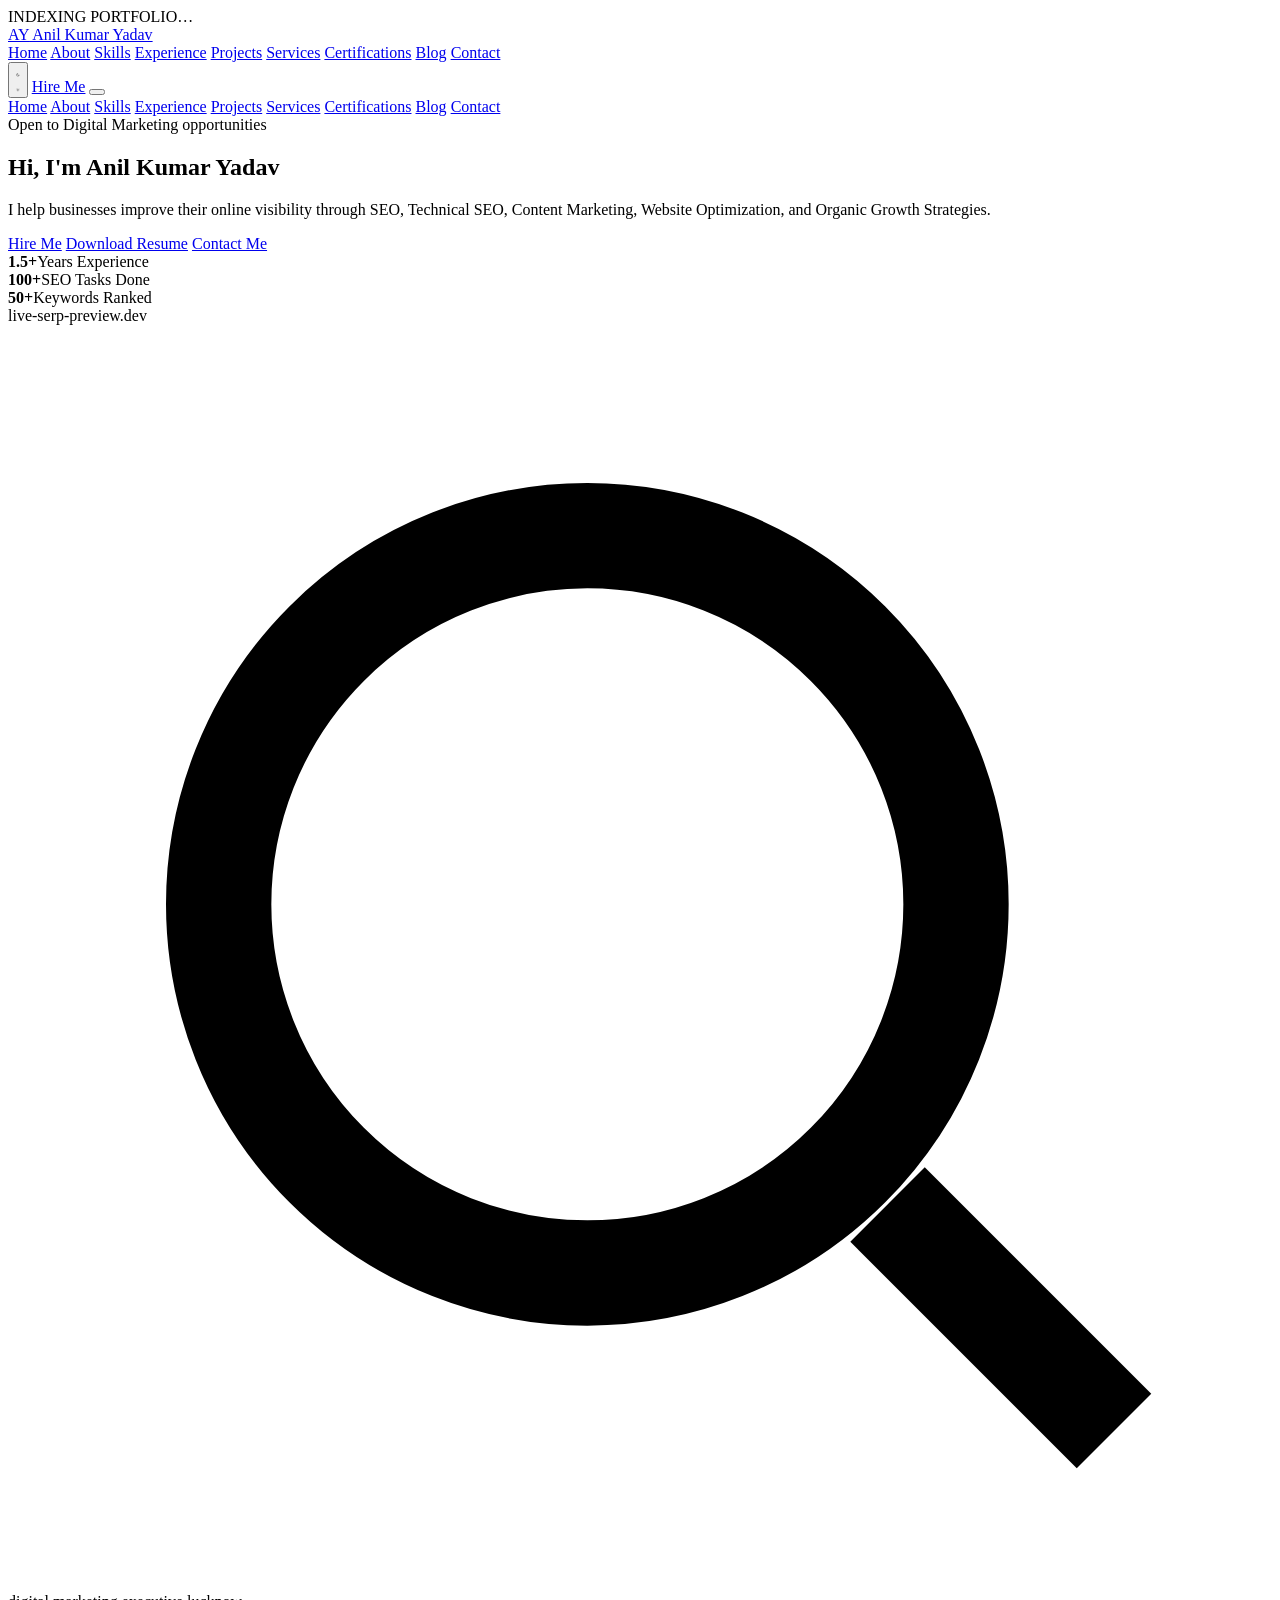
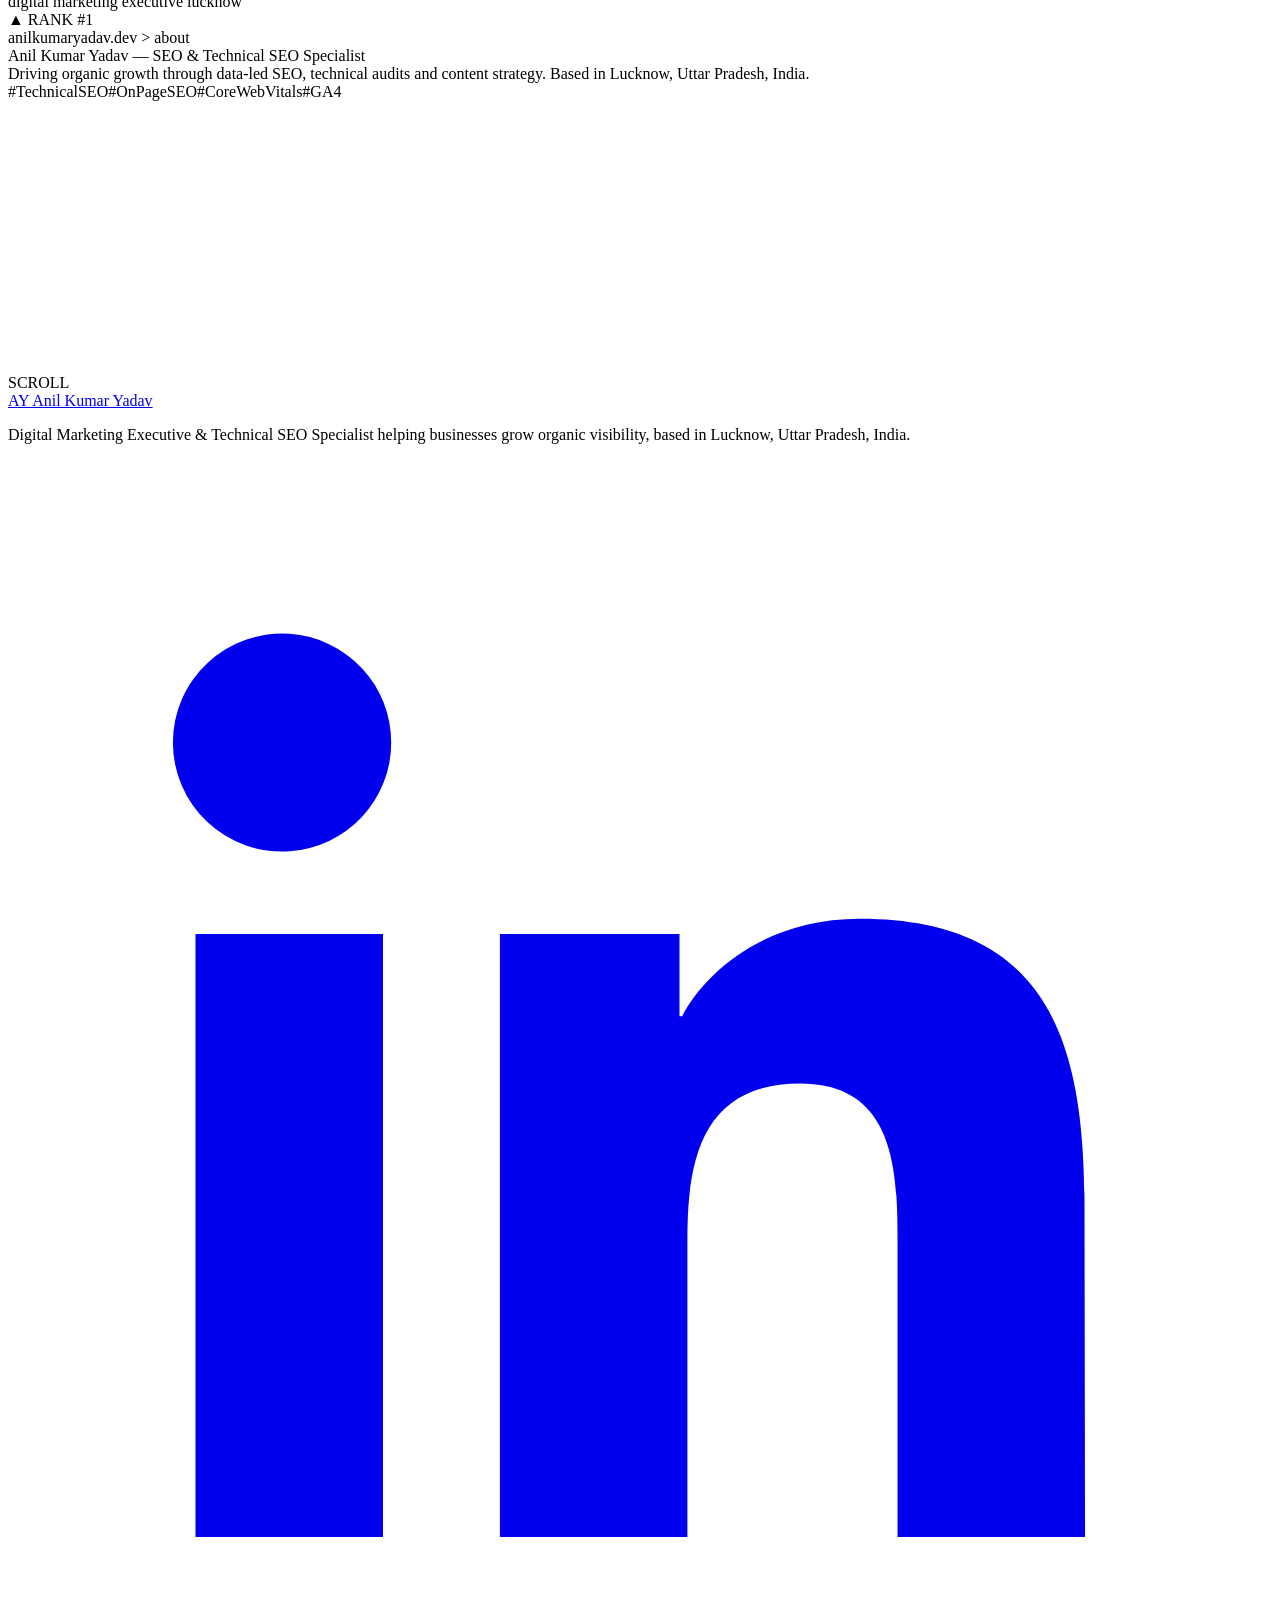
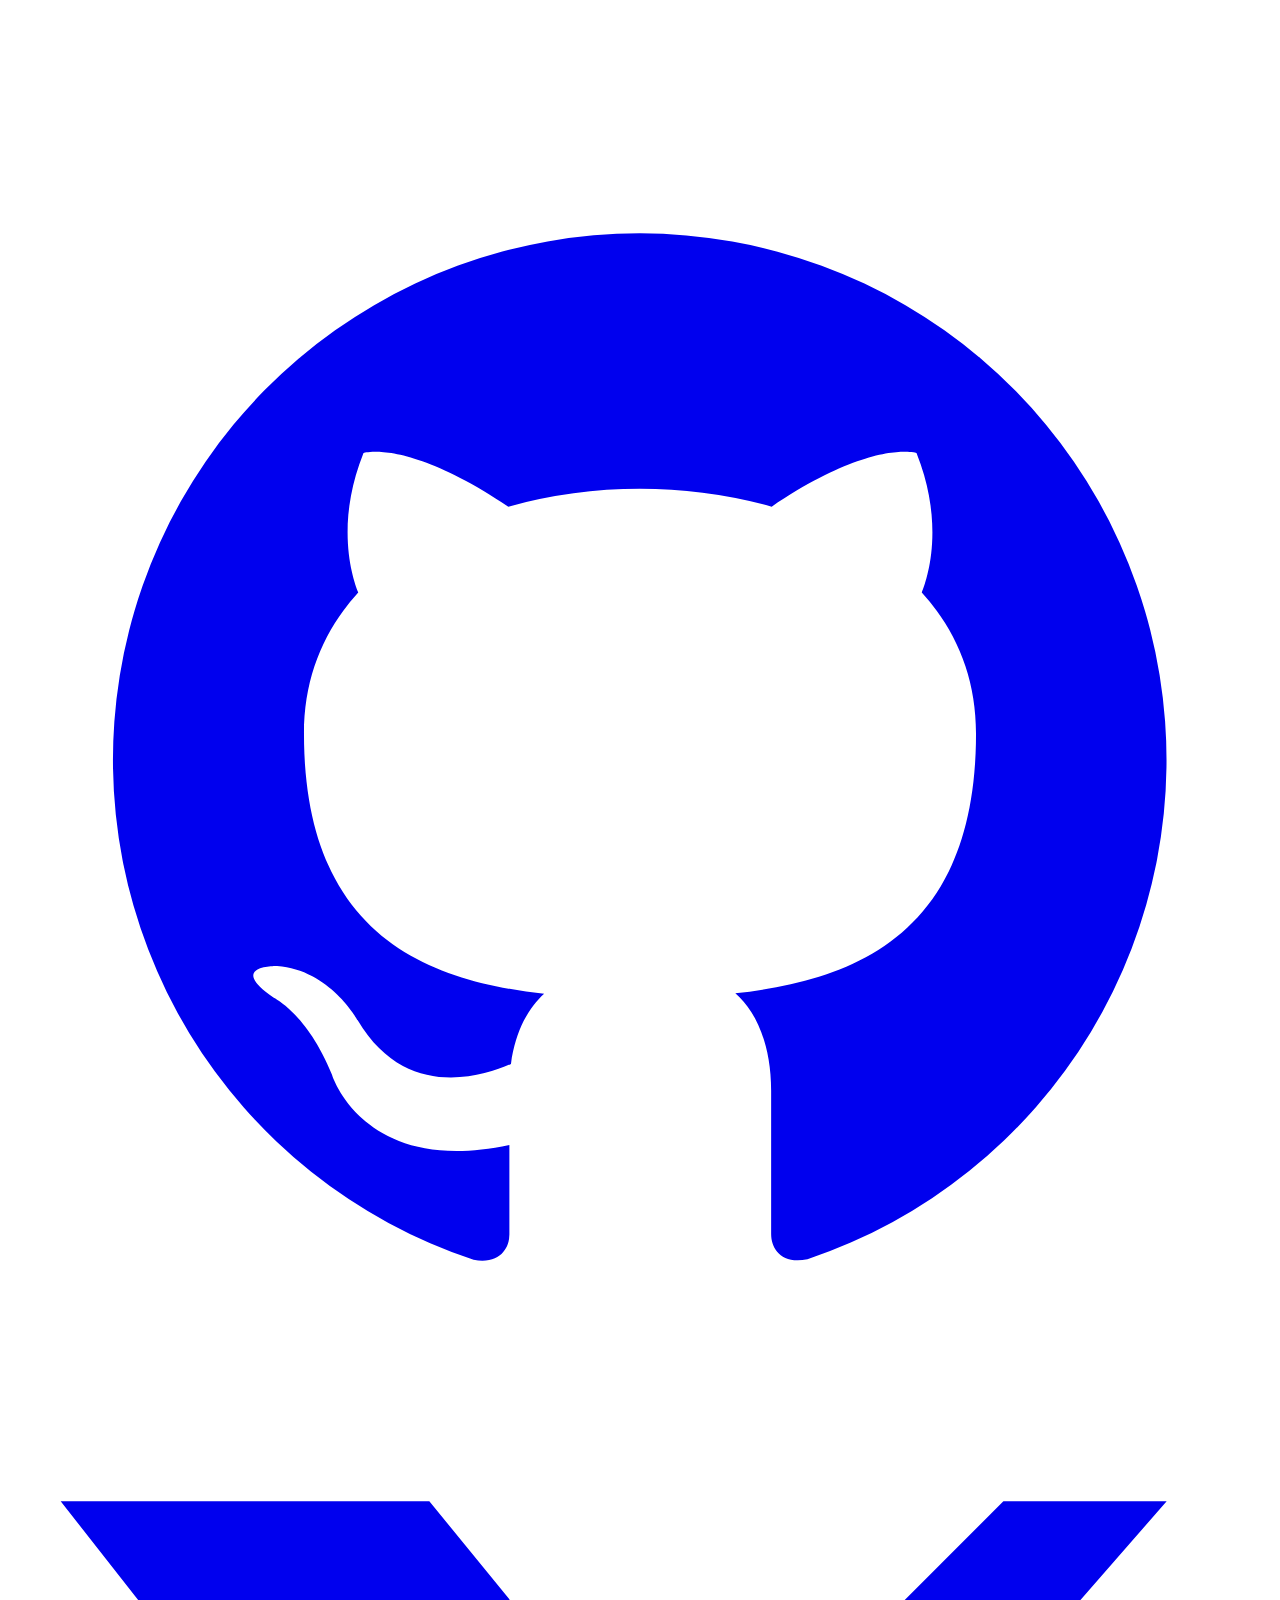
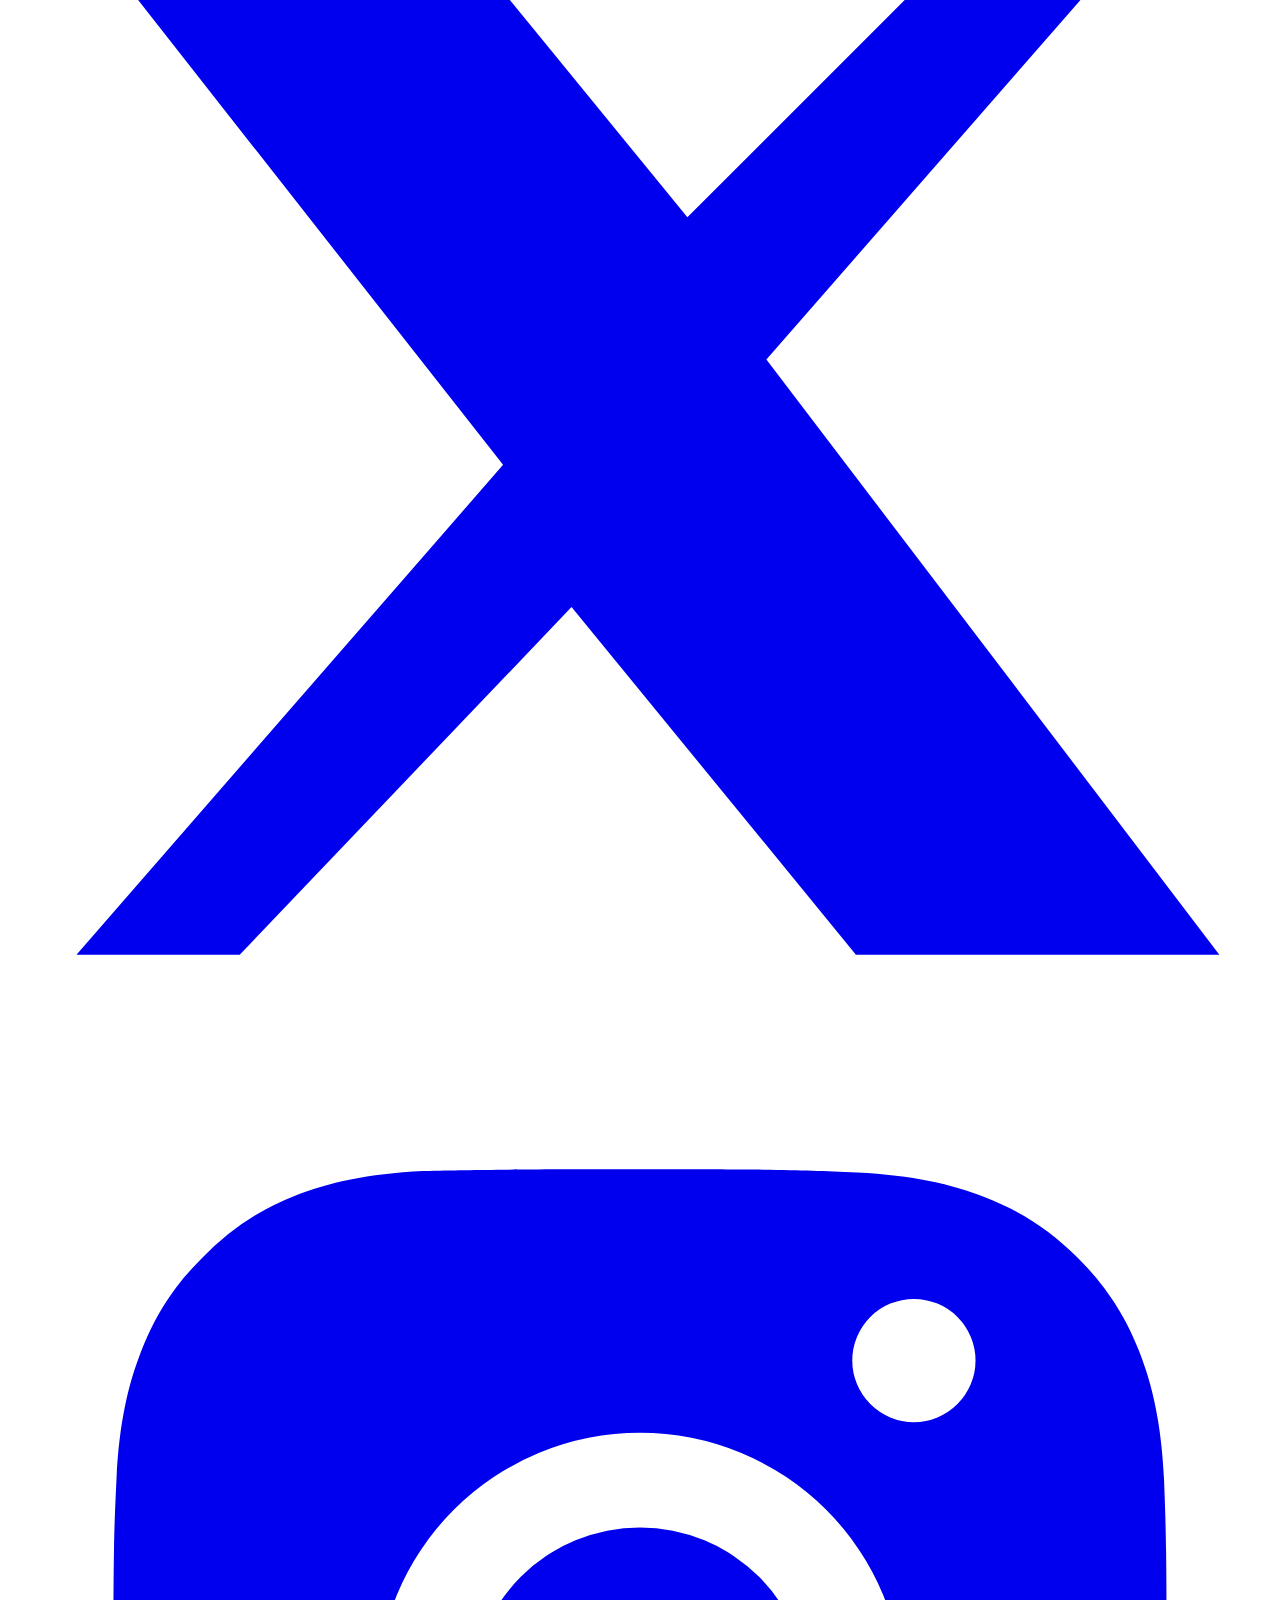
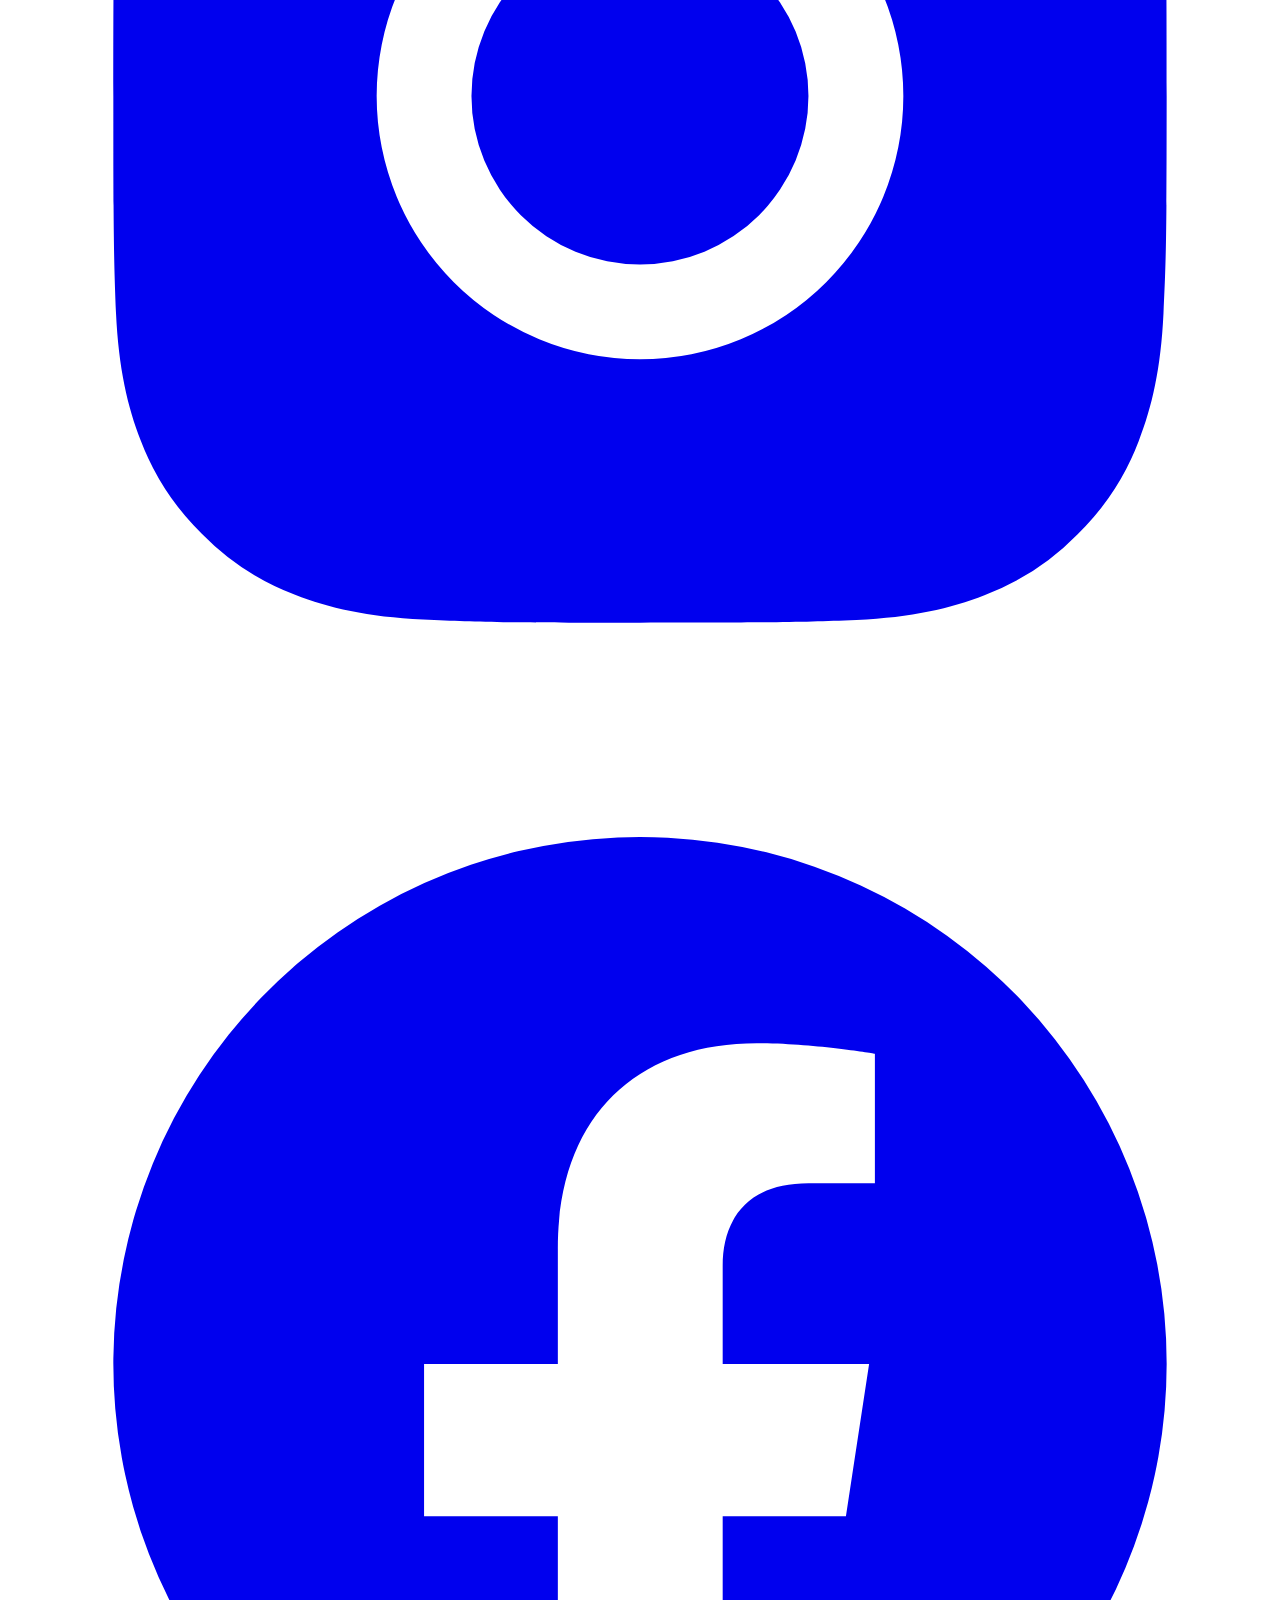
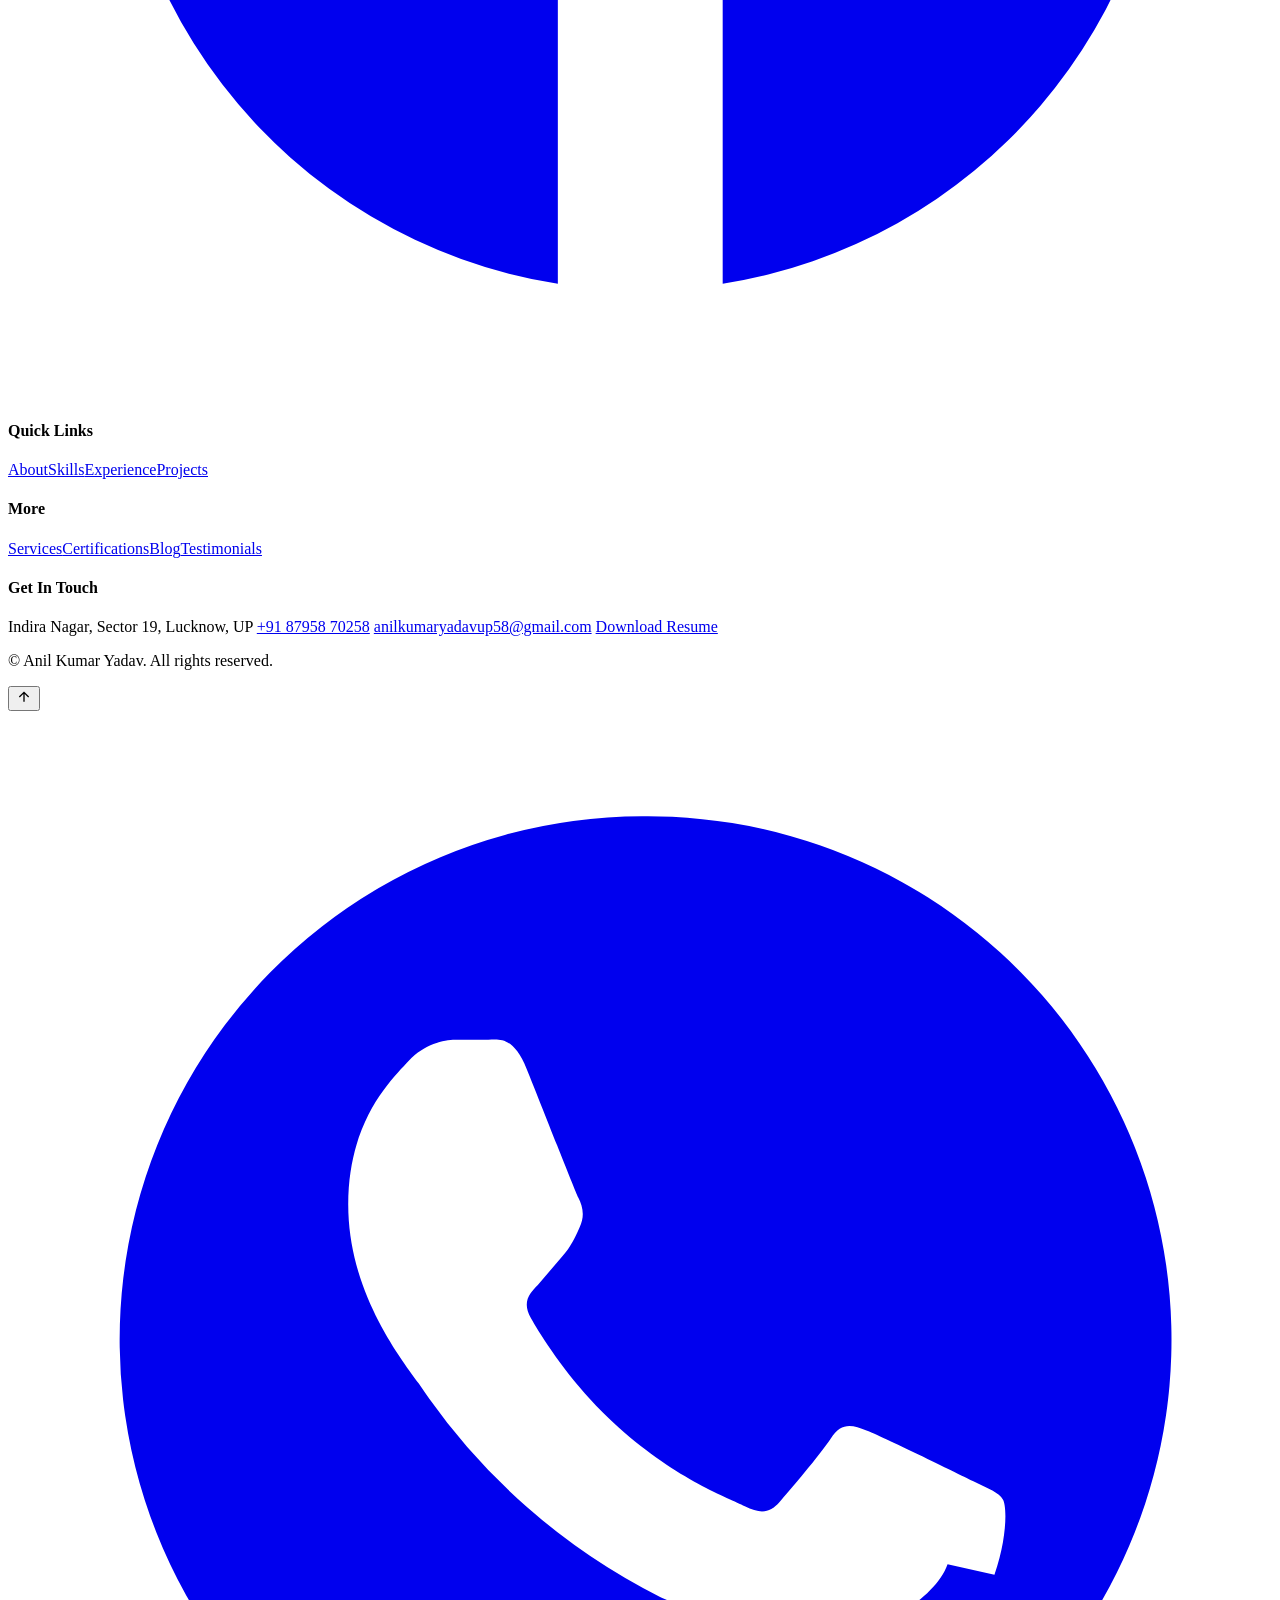
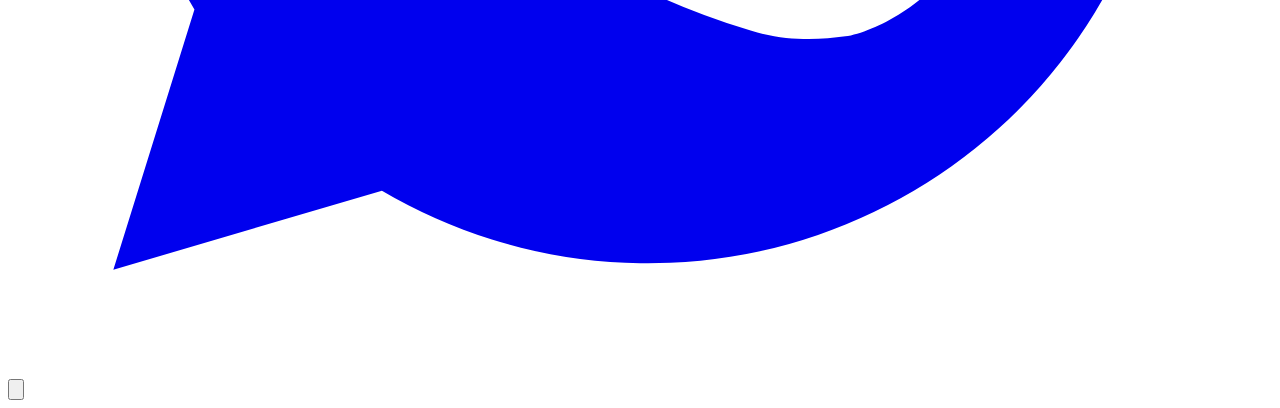
==== index.html @ d9e9a5aa "Add files via upload" ====
<!DOCTYPE html>
<html lang="en">
<head>
<meta charset="UTF-8">
<meta name="viewport" content="width=device-width, initial-scale=1.0">
<title>Anil Kumar Yadav | Digital Marketing Executive & SEO Specialist</title>
<meta name="description" content="Anil Kumar Yadav is a Digital Marketing Executive and Technical SEO Specialist based in Lucknow, India, helping businesses grow organic visibility through SEO, content strategy and website optimization.">
<meta name="keywords" content="Anil Kumar Yadav, Digital Marketing Executive, SEO Specialist, Technical SEO, Lucknow SEO, SEO Expert Portfolio">
<meta name="author" content="Anil Kumar Yadav">
<meta name="robots" content="index, follow">
<link rel="canonical" href="https://anilkumaryadav.dev/index.html">

<meta property="og:type" content="website">
<meta property="og:title" content="Anil Kumar Yadav | Digital Marketing Executive & SEO Specialist">
<meta property="og:description" content="Anil Kumar Yadav is a Digital Marketing Executive and Technical SEO Specialist based in Lucknow, India, helping businesses grow organic visibility through SEO, content strategy and website optimization.">
<meta property="og:image" content="assets/og-cover.jpg">
<meta property="og:url" content="https://anilkumaryadav.dev/index.html">
<meta property="og:site_name" content="Anil Kumar Yadav Portfolio">

<meta name="twitter:card" content="summary_large_image">
<meta name="twitter:title" content="Anil Kumar Yadav | Digital Marketing Executive & SEO Specialist">
<meta name="twitter:description" content="Anil Kumar Yadav is a Digital Marketing Executive and Technical SEO Specialist based in Lucknow, India, helping businesses grow organic visibility through SEO, content strategy and website optimization.">
<meta name="twitter:image" content="assets/og-cover.jpg">

<script type="application/ld+json">
{
  "@context": "https://schema.org",
  "@type": "Person",
  "name": "Anil Kumar Yadav",
  "jobTitle": "Digital Marketing Executive",
  "description": "Digital Marketing Executive and Technical SEO Specialist with 1.5+ years of experience in SEO, content strategy and organic growth.",
  "email": "mailto:anilkumaryadavup58@gmail.com",
  "telephone": "+91-8795870258",
  "address": {
    "@type": "PostalAddress",
    "addressLocality": "Lucknow",
    "addressRegion": "Uttar Pradesh",
    "addressCountry": "IN"
  },
  "sameAs": [
    "https://linkedin.com/in/",
    "https://github.com/",
    "https://twitter.com/",
    "https://instagram.com/",
    "https://facebook.com/"
  ]
}
</script>

<link rel="preconnect" href="https://fonts.googleapis.com">
<link rel="preconnect" href="https://fonts.gstatic.com" crossorigin>
<link href="https://fonts.googleapis.com/css2?family=Poppins:wght@300;400;500;600;700&family=JetBrains+Mono:wght@400;500;700&display=swap" rel="stylesheet">
<link rel="stylesheet" href="css/style.css">
</head>
<body data-theme="light">

<div id="loader">
  <div class="loader-mark">INDEXING PORTFOLIO…</div>
  <div class="loader-bar"><span></span></div>
</div>

<div id="scroll-progress"></div>

<header id="site-nav">
  <div class="container nav-inner">
    <a href="index.html" class="brand"><span class="brand-mark">AY</span> Anil Kumar Yadav</a>
    <nav class="nav-links" id="nav-links">
      <a href="index.html" class="active">Home</a>
      <a href="about.html">About</a>
      <a href="skills.html">Skills</a>
      <a href="experience.html">Experience</a>
      <a href="projects.html">Projects</a>
      <a href="services.html">Services</a>
      <a href="certifications.html">Certifications</a>
      <a href="blog.html">Blog</a>
      <a href="contact.html">Contact</a>
    </nav>
    <div class="nav-cta">
      <button class="theme-toggle" id="theme-toggle" aria-label="Toggle dark mode">
        <svg class="icon-moon" viewBox="0 0 24 24" fill="none" stroke="currentColor" stroke-width="2"><path d="M21 12.8A9 9 0 1111.2 3 7 7 0 0021 12.8z"/></svg>
        <svg class="icon-sun" viewBox="0 0 24 24" fill="none" stroke="currentColor" stroke-width="2"><circle cx="12" cy="12" r="4"/><path d="M12 2v2M12 20v2M4.9 4.9l1.4 1.4M17.7 17.7l1.4 1.4M2 12h2M20 12h2M4.9 19.1l1.4-1.4M17.7 6.3l1.4-1.4"/></svg>
      </button>
      <a href="contact.html" class="btn btn-primary btn-sm">Hire Me</a>
      <button class="hamburger" id="hamburger" aria-label="Open menu"><span></span><span></span><span></span></button>
    </div>
  </div>
</header>

<div id="drawer-overlay"></div>
<nav id="mobile-drawer">
  <a href="index.html">Home</a>
  <a href="about.html">About</a>
  <a href="skills.html">Skills</a>
  <a href="experience.html">Experience</a>
  <a href="projects.html">Projects</a>
  <a href="services.html">Services</a>
  <a href="certifications.html">Certifications</a>
  <a href="blog.html">Blog</a>
  <a href="contact.html">Contact</a>
</nav>

<section class="hero" id="home">
  <div class="container hero-grid">
    <div>
      <div class="hero-badge reveal in"><span class="dot"></span> Open to Digital Marketing opportunities</div>
      <h1>Hi, I'm Anil Kumar Yadav<br><span class="type-wrap"><span id="typed"></span><span class="cursor"></span></span></h1>
      <p class="hero-sub">I help businesses improve their online visibility through SEO, Technical SEO, Content Marketing, Website Optimization, and Organic Growth Strategies.</p>
      <div class="hero-ctas">
        <a href="contact.html" class="btn btn-primary">Hire Me</a>
        <a href="assets/Anil-Kumar-Yadav-Resume.pdf" download class="btn btn-accent">Download Resume</a>
        <a href="contact.html" class="btn btn-ghost">Contact Me</a>
      </div>
      <div class="hero-meta">
        <div><b>1.5+</b><span>Years Experience</span></div>
        <div><b>100+</b><span>SEO Tasks Done</span></div>
        <div><b>50+</b><span>Keywords Ranked</span></div>
      </div>
    </div>

    <div class="serp-card reveal in">
      <div class="serp-topbar"><span></span><span></span><span></span><span class="lbl">live-serp-preview.dev</span></div>
      <div class="serp-search">
        <svg viewBox="0 0 24 24" fill="none" stroke="currentColor" stroke-width="2"><circle cx="11" cy="11" r="7"/><path d="m21 21-4.3-4.3"/></svg>
        digital marketing executive lucknow
      </div>
      <div class="serp-result">
        <span class="serp-rank">▲ RANK #1</span>
        <div class="serp-url">anilkumaryadav.dev &gt; about</div>
        <div class="serp-title">Anil Kumar Yadav — SEO &amp; Technical SEO Specialist</div>
        <div class="serp-desc">Driving organic growth through data-led SEO, technical audits and content strategy. Based in Lucknow, Uttar Pradesh, India.</div>
      </div>
      <div class="serp-tags">
        <span>#TechnicalSEO</span><span>#OnPageSEO</span><span>#CoreWebVitals</span><span>#GA4</span>
      </div>
      <svg class="serp-graph" viewBox="0 0 300 64" fill="none" preserveAspectRatio="none">
        <polyline points="0,52 40,46 80,48 120,34 160,36 200,20 240,22 300,6" stroke="var(--accent)" stroke-width="2.5" fill="none" stroke-linecap="round" stroke-linejoin="round"/>
      </svg>
    </div>
  </div>
  <div class="scroll-cue"><span>SCROLL</span><span class="line"></span></div>
</section>

<!-- ============ FOOTER ============ -->
<footer>
  <div class="container">
    <div class="footer-grid">
      <div class="footer-brand">
        <a href="index.html" class="brand"><span class="brand-mark">AY</span> Anil Kumar Yadav</a>
        <p>Digital Marketing Executive &amp; Technical SEO Specialist helping businesses grow organic visibility, based in Lucknow, Uttar Pradesh, India.</p>
        <div class="social-row">
          <a href="#" aria-label="LinkedIn" target="_blank" rel="noopener"><svg viewBox="0 0 24 24" fill="currentColor"><path d="M20.45 20.45h-3.56v-5.57c0-1.33-.02-3.04-1.85-3.04-1.86 0-2.14 1.45-2.14 2.94v5.67H9.34V9h3.41v1.56h.05c.48-.9 1.64-1.85 3.37-1.85 3.6 0 4.27 2.37 4.27 5.45zM5.34 7.43a2.07 2.07 0 11.01-4.13 2.07 2.07 0 010 4.13zM7.12 20.45H3.56V9h3.56z"/></svg></a>
          <a href="#" aria-label="GitHub" target="_blank" rel="noopener"><svg viewBox="0 0 24 24" fill="currentColor"><path d="M12 2a10 10 0 00-3.16 19.49c.5.09.68-.22.68-.48v-1.7c-2.78.6-3.37-1.34-3.37-1.34-.46-1.15-1.11-1.46-1.11-1.46-.9-.62.07-.6.07-.6 1 .07 1.53 1.03 1.53 1.03.9 1.52 2.34 1.08 2.91.83.09-.65.35-1.08.63-1.33-2.22-.25-4.56-1.11-4.56-4.94 0-1.09.39-1.98 1.03-2.68-.1-.25-.45-1.27.1-2.65 0 0 .84-.27 2.75 1.02a9.4 9.4 0 015 0c1.9-1.29 2.75-1.02 2.75-1.02.55 1.38.2 2.4.1 2.65.64.7 1.03 1.59 1.03 2.68 0 3.84-2.34 4.68-4.57 4.93.36.31.68.92.68 1.85V21c0 .27.18.58.69.48A10 10 0 0012 2z"/></svg></a>
          <a href="#" aria-label="Twitter" target="_blank" rel="noopener"><svg viewBox="0 0 24 24" fill="currentColor"><path d="M18.9 2H22l-7.6 8.7L23 22h-6.9l-5.4-6.6L4.4 22H1.3l8.1-9.3L1 2h7l4.9 6z"/></svg></a>
          <a href="#" aria-label="Instagram" target="_blank" rel="noopener"><svg viewBox="0 0 24 24" fill="currentColor"><path d="M12 2c2.7 0 3.06.01 4.12.06 1.06.05 1.79.22 2.43.47.66.26 1.22.6 1.77 1.16.55.55.9 1.11 1.16 1.77.25.64.42 1.37.47 2.43C21.99 8.94 22 9.3 22 12s-.01 3.06-.06 4.12c-.05 1.06-.22 1.79-.47 2.43a4.9 4.9 0 01-1.16 1.77 4.9 4.9 0 01-1.77 1.16c-.64.25-1.37.42-2.43.47C15.06 21.99 14.7 22 12 22s-3.06-.01-4.12-.06c-1.06-.05-1.79-.22-2.43-.47a4.9 4.9 0 01-1.77-1.16 4.9 4.9 0 01-1.16-1.77c-.25-.64-.42-1.37-.47-2.43C2.01 15.06 2 14.7 2 12s.01-3.06.06-4.12c.05-1.06.22-1.79.47-2.43.26-.66.6-1.22 1.16-1.77A4.9 4.9 0 015.45 2.5c.64-.25 1.37-.42 2.43-.47C8.94 2.01 9.3 2 12 2zm0 5a5 5 0 100 10 5 5 0 000-10zm0 8.2a3.2 3.2 0 110-6.4 3.2 3.2 0 010 6.4zm5.2-8.4a1.17 1.17 0 100-2.34 1.17 1.17 0 000 2.34z"/></svg></a>
          <a href="#" aria-label="Facebook" target="_blank" rel="noopener"><svg viewBox="0 0 24 24" fill="currentColor"><path d="M22 12a10 10 0 10-11.56 9.87v-6.98H7.9V12h2.54V9.8c0-2.5 1.5-3.89 3.78-3.89 1.1 0 2.24.2 2.24.2v2.46h-1.26c-1.24 0-1.63.77-1.63 1.56V12h2.78l-.44 2.89h-2.34v6.98A10 10 0 0022 12z"/></svg></a>
        </div>
      </div>
      <div class="footer-col">
        <h4>Quick Links</h4>
        <a href="about.html">About</a><a href="skills.html">Skills</a><a href="experience.html">Experience</a><a href="projects.html">Projects</a>
      </div>
      <div class="footer-col">
        <h4>More</h4>
        <a href="services.html">Services</a><a href="certifications.html">Certifications</a><a href="blog.html">Blog</a><a href="certifications.html#testimonials">Testimonials</a>
      </div>
      <div class="footer-col">
        <h4>Get In Touch</h4>
        <span>Indira Nagar, Sector 19, Lucknow, UP</span>
        <a href="tel:+918795870258">+91 87958 70258</a>
        <a href="mailto:anilkumaryadavup58@gmail.com">anilkumaryadavup58@gmail.com</a>
        <a href="assets/Anil-Kumar-Yadav-Resume.pdf" download>Download Resume</a>
      </div>
    </div>
    <div class="footer-bottom">
      <p>© <span id="year"></span> Anil Kumar Yadav. All rights reserved.</p>
      <button id="back-to-top" aria-label="Back to top">
        <svg viewBox="0 0 24 24" fill="none" stroke="currentColor" stroke-width="2" width="16" height="16"><path d="M12 19V5M5 12l7-7 7 7"/></svg>
      </button>
    </div>
  </div>
</footer>

<!-- Floating buttons -->
<div class="float-stack">
  <a class="fab whatsapp" href="https://wa.me/918795870258" target="_blank" rel="noopener" aria-label="Chat on WhatsApp">
    <svg viewBox="0 0 24 24" fill="currentColor"><path d="M12.04 2a9.94 9.94 0 00-8.5 15.06L2 22l5.1-1.5A9.94 9.94 0 1012.04 2zm5.8 14.2c-.24.68-1.4 1.3-1.94 1.37-.5.07-1.12.1-1.8-.11a15 15 0 01-1.7-.63 12 12 0 01-4.6-4.06c-.4-.55-1.34-1.78-1.34-3.4s.85-2.4 1.15-2.73c.3-.32.66-.4.88-.4h.63c.2 0 .47-.08.73.56.27.66.9 2.28.98 2.44.08.16.13.35.02.57-.1.22-.16.35-.32.54l-.47.55c-.15.15-.31.32-.13.63.17.3.77 1.28 1.66 2.07 1.14 1.02 2.1 1.34 2.4 1.5.3.15.48.13.66-.08.18-.2.77-.9.97-1.2.2-.32.4-.27.68-.16.27.1 1.72.81 2.02.96.3.15.5.22.57.35.08.13.08.75-.16 1.43z"/></svg>
  </a>
  <button class="fab top" id="fab-top" aria-label="Back to top">
    <svg viewBox="0 0 24 24" fill="none" stroke="currentColor" stroke-width="2"><path d="M12 19V5M5 12l7-7 7 7"/></svg>
  </button>
</div>

<script src="js/script.js"></script>
</body>
</html>
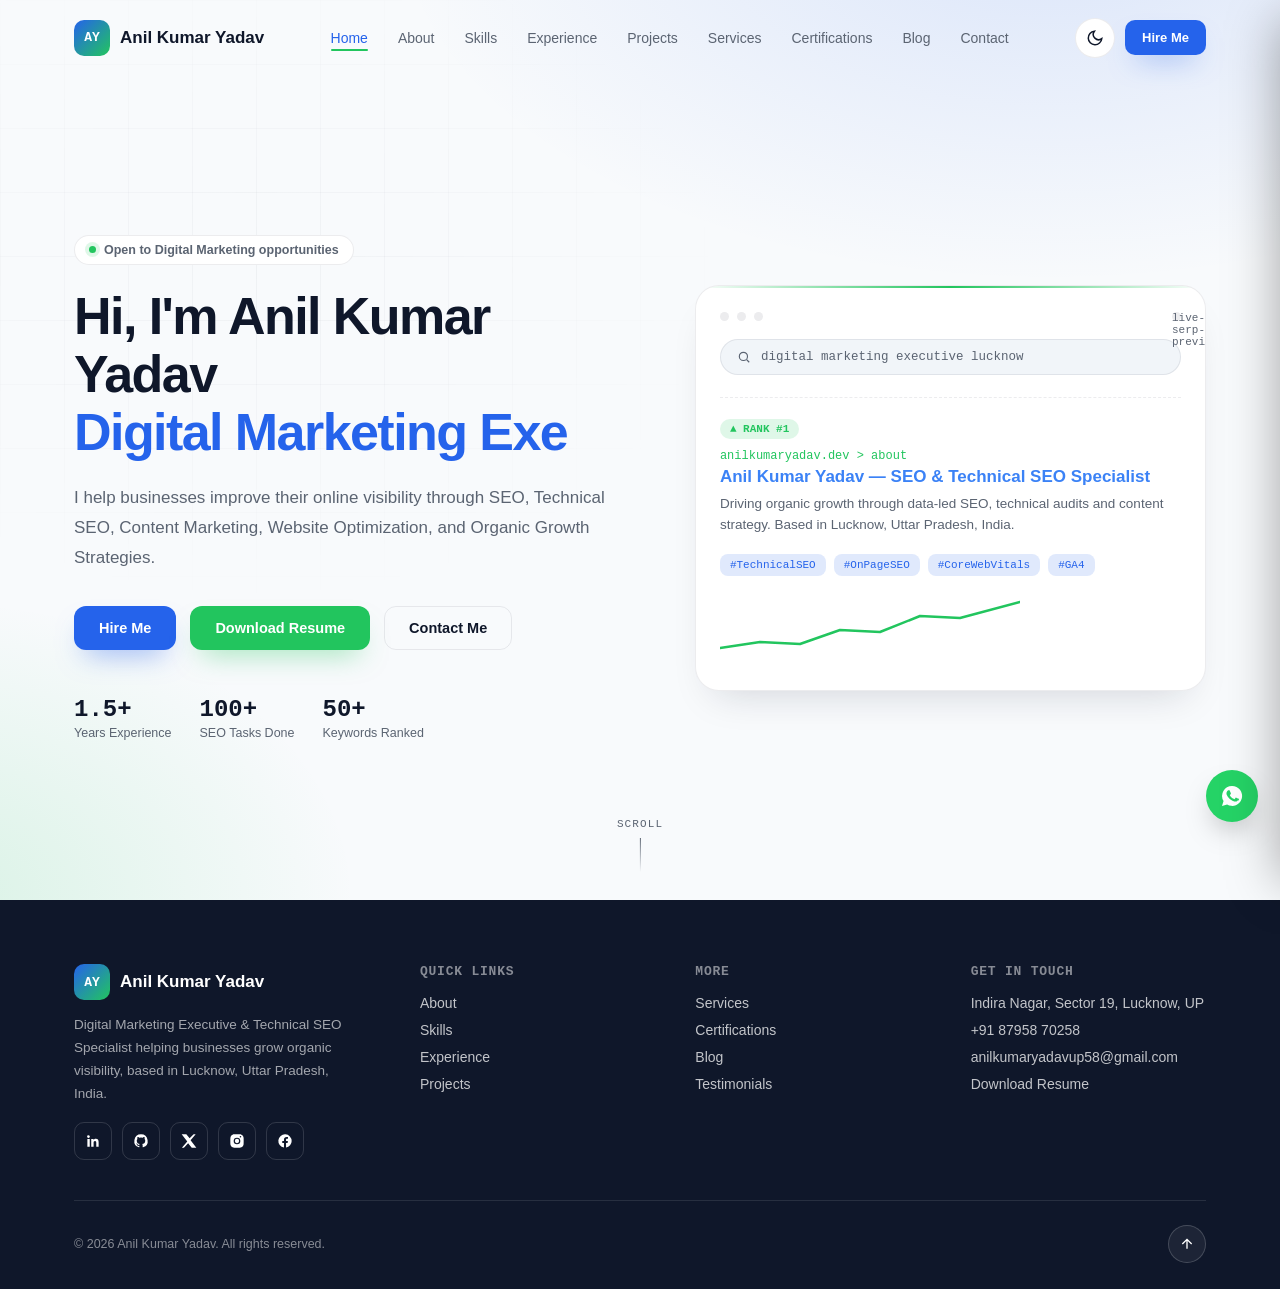
==== commit 4693b536: "Update stylesheet and script links in index.html" ====
--- a/index.html
+++ b/index.html
@@ -50,7 +50,7 @@
 <link rel="preconnect" href="https://fonts.googleapis.com">
 <link rel="preconnect" href="https://fonts.gstatic.com" crossorigin>
 <link href="https://fonts.googleapis.com/css2?family=Poppins:wght@300;400;500;600;700&family=JetBrains+Mono:wght@400;500;700&display=swap" rel="stylesheet">
-<link rel="stylesheet" href="css/style.css">
+<link rel="stylesheet" href="style.css">
 </head>
 <body data-theme="light">
 
@@ -190,6 +190,6 @@
   </button>
 </div>
 
-<script src="js/script.js"></script>
+<script src="script.js"></script>
 </body>
 </html>
--- a/style.css
+++ b/style.css
@@ -0,0 +1,550 @@
+/* =========================================================
+   Anil Kumar Yadav — Digital Marketing / SEO Portfolio
+   Design tokens
+   ========================================================= */
+:root{
+  --primary:#2563EB;
+  --primary-light:#3B82F6;
+  --primary-dim: rgba(37,99,235,.14);
+  --secondary:#0F172A;
+  --accent:#22C55E;
+  --accent-dim: rgba(34,197,94,.14);
+
+  --bg:#F8FAFC;
+  --surface:#FFFFFF;
+  --surface-2:#F1F5F9;
+  --text:#0F172A;
+  --text-muted:#5B6472;
+  --border: rgba(15,23,42,.08);
+  --shadow: 0 20px 40px -20px rgba(15,23,42,.18);
+
+  --font-display:'Poppins', sans-serif;
+  --font-body:'Poppins', sans-serif;
+  --font-mono:'JetBrains Mono', monospace;
+
+  --radius-sm:10px;
+  --radius-md:16px;
+  --radius-lg:24px;
+  --container: 1180px;
+  --nav-h: 76px;
+}
+
+[data-theme="dark"]{
+  --bg:#0B1220;
+  --surface:#111A2E;
+  --surface-2:#0F1729;
+  --text:#EDF1F7;
+  --text-muted:#93A0B4;
+  --border: rgba(255,255,255,.08);
+  --shadow: 0 24px 50px -20px rgba(0,0,0,.55);
+  --primary-dim: rgba(59,130,246,.18);
+  --accent-dim: rgba(34,197,94,.16);
+}
+
+*,*::before,*::after{box-sizing:border-box;}
+html{scroll-behavior:smooth;}
+body{
+  margin:0;
+  font-family:var(--font-body);
+  background:var(--bg);
+  color:var(--text);
+  transition:background .35s ease, color .35s ease;
+  overflow-x:hidden;
+  -webkit-font-smoothing:antialiased;
+}
+img{max-width:100%;display:block;}
+a{color:inherit;text-decoration:none;}
+ul{margin:0;padding:0;list-style:none;}
+button{font-family:inherit;cursor:pointer;}
+h1,h2,h3,h4{font-family:var(--font-display);margin:0;letter-spacing:-0.02em;}
+p{margin:0;}
+section{position:relative;}
+::selection{background:var(--accent);color:#fff;}
+
+.container{max-width:var(--container);margin:0 auto;padding:0 24px;}
+
+@media (prefers-reduced-motion: reduce){
+  *{animation-duration:.001ms !important;animation-iteration-count:1 !important;transition-duration:.001ms !important;scroll-behavior:auto !important;}
+}
+
+/* ---------- Loader ---------- */
+#loader{
+  position:fixed;inset:0;z-index:9999;background:var(--secondary);
+  display:flex;align-items:center;justify-content:center;flex-direction:column;gap:14px;
+  transition:opacity .6s ease, visibility .6s ease;
+}
+#loader.hide{opacity:0;visibility:hidden;pointer-events:none;}
+.loader-mark{
+  font-family:var(--font-mono);color:#fff;font-size:14px;letter-spacing:.14em;
+  display:flex;align-items:center;gap:10px;
+}
+.loader-bar{width:180px;height:2px;background:rgba(255,255,255,.15);border-radius:2px;overflow:hidden;}
+.loader-bar span{display:block;height:100%;width:0%;background:linear-gradient(90deg,var(--primary-light),var(--accent));animation:loadfill 1.1s ease forwards;}
+@keyframes loadfill{to{width:100%;}}
+
+/* ---------- Scroll progress ---------- */
+#scroll-progress{
+  position:fixed;top:0;left:0;height:3px;width:0%;
+  background:linear-gradient(90deg,var(--primary),var(--accent));
+  z-index:1201;transition:width .1s linear;
+}
+
+/* ---------- Nav ---------- */
+header#site-nav{
+  position:fixed;top:0;left:0;right:0;z-index:1100;
+  height:var(--nav-h);display:flex;align-items:center;
+  background:transparent;
+  transition:background .35s ease, box-shadow .35s ease, border-color .35s ease, height .3s ease;
+  border-bottom:1px solid transparent;
+}
+header#site-nav.scrolled{
+  background:color-mix(in srgb, var(--surface) 88%, transparent);
+  backdrop-filter:blur(14px) saturate(140%);
+  -webkit-backdrop-filter:blur(14px) saturate(140%);
+  border-bottom:1px solid var(--border);
+  box-shadow:0 8px 30px -20px rgba(15,23,42,.25);
+  height:66px;
+}
+.nav-inner{display:flex;align-items:center;justify-content:space-between;width:100%;}
+.brand{display:flex;align-items:center;gap:10px;font-weight:700;font-size:17px;}
+.brand-mark{
+  width:36px;height:36px;border-radius:10px;
+  background:linear-gradient(135deg,var(--primary),var(--accent));
+  color:#fff;display:flex;align-items:center;justify-content:center;
+  font-family:var(--font-mono);font-size:13px;font-weight:700;
+}
+.nav-links{display:flex;align-items:center;gap:2px;}
+.nav-links a{
+  font-size:14px;font-weight:500;color:var(--text-muted);padding:10px 14px;border-radius:8px;
+  position:relative;transition:color .25s ease;
+}
+.nav-links a:hover, .nav-links a:focus-visible{color:var(--text);}
+.nav-links a.active{color:var(--primary);}
+.nav-links a.active::after{
+  content:'';position:absolute;left:14px;right:14px;bottom:5px;height:2px;
+  background:var(--accent);border-radius:2px;
+}
+.nav-cta{display:flex;align-items:center;gap:10px;}
+.theme-toggle{
+  width:40px;height:40px;border-radius:50%;border:1px solid var(--border);
+  background:var(--surface);color:var(--text);display:flex;align-items:center;justify-content:center;
+  transition:transform .3s ease, background .3s ease;
+}
+.theme-toggle:hover{transform:rotate(18deg);}
+.theme-toggle svg{width:18px;height:18px;}
+[data-theme="dark"] .icon-sun{display:block;}
+[data-theme="dark"] .icon-moon{display:none;}
+.icon-sun{display:none;}
+.icon-moon{display:block;}
+
+.hamburger{display:none;width:40px;height:40px;border-radius:8px;border:1px solid var(--border);background:var(--surface);align-items:center;justify-content:center;flex-direction:column;gap:4px;}
+.hamburger span{width:18px;height:2px;background:var(--text);border-radius:2px;transition:.3s;}
+.hamburger.open span:nth-child(1){transform:translateY(6px) rotate(45deg);}
+.hamburger.open span:nth-child(2){opacity:0;}
+.hamburger.open span:nth-child(3){transform:translateY(-6px) rotate(-45deg);}
+
+#mobile-drawer{
+  position:fixed;top:0;right:0;height:100%;width:78%;max-width:320px;background:var(--surface);
+  z-index:1150;transform:translateX(100%);transition:transform .4s cubic-bezier(.4,0,.2,1);
+  box-shadow:-20px 0 50px -20px rgba(0,0,0,.35);padding:90px 28px 28px;display:flex;flex-direction:column;gap:6px;
+}
+#mobile-drawer.open{transform:translateX(0);}
+#mobile-drawer a{padding:14px 6px;font-size:16px;font-weight:600;border-bottom:1px solid var(--border);}
+#drawer-overlay{position:fixed;inset:0;background:rgba(0,0,0,.4);z-index:1140;opacity:0;visibility:hidden;transition:.3s;}
+#drawer-overlay.open{opacity:1;visibility:visible;}
+
+/* ---------- Buttons ---------- */
+.btn{
+  display:inline-flex;align-items:center;justify-content:center;gap:8px;
+  padding:13px 24px;border-radius:12px;font-weight:600;font-size:14.5px;
+  border:1px solid transparent;transition:transform .25s ease, box-shadow .25s ease, background .25s ease, color .25s ease, border-color .25s ease;
+  white-space:nowrap;
+}
+.btn-primary{background:var(--primary);color:#fff;box-shadow:0 14px 28px -12px rgba(37,99,235,.55);}
+.btn-primary:hover{transform:translateY(-3px);box-shadow:0 20px 34px -14px rgba(37,99,235,.65);}
+.btn-accent{background:var(--accent);color:#fff;box-shadow:0 14px 28px -12px rgba(34,197,94,.5);}
+.btn-accent:hover{transform:translateY(-3px);box-shadow:0 20px 34px -14px rgba(34,197,94,.6);}
+.btn-ghost{background:transparent;border-color:var(--border);color:var(--text);}
+.btn-ghost:hover{border-color:var(--primary);color:var(--primary);transform:translateY(-3px);}
+.btn-sm{padding:9px 16px;font-size:13px;border-radius:10px;}
+.btn svg{width:16px;height:16px;}
+
+/* ---------- Section shell ---------- */
+.section{padding:120px 0;}
+@media (max-width:768px){.section{padding:80px 0;}}
+.eyebrow{
+  font-family:var(--font-mono);font-size:12.5px;letter-spacing:.12em;text-transform:uppercase;
+  color:var(--primary);display:inline-flex;align-items:center;gap:8px;font-weight:600;
+}
+.eyebrow::before{content:'';width:18px;height:1.5px;background:var(--accent);display:inline-block;}
+.section-head{max-width:640px;margin-bottom:56px;}
+.section-head h2{font-size:clamp(28px,3.6vw,42px);margin-top:14px;font-weight:700;}
+.section-head p{margin-top:14px;color:var(--text-muted);font-size:16px;line-height:1.7;}
+.section-alt{background:var(--surface-2);}
+
+.reveal{opacity:0;transform:translateY(28px);transition:opacity .7s cubic-bezier(.2,.6,.2,1), transform .7s cubic-bezier(.2,.6,.2,1);}
+.reveal.in{opacity:1;transform:translateY(0);}
+.reveal-stagger > *{transition-delay:calc(var(--i,0) * 80ms);}
+
+/* ================= HERO ================= */
+.hero{
+  min-height:100vh;display:flex;align-items:center;position:relative;padding-top:var(--nav-h);
+  background:
+    radial-gradient(1100px 620px at 82% -10%, var(--primary-dim), transparent 60%),
+    radial-gradient(700px 500px at -5% 100%, var(--accent-dim), transparent 60%);
+  overflow:hidden;
+}
+.hero::before{
+  content:'';position:absolute;inset:0;pointer-events:none;opacity:.5;
+  background-image:linear-gradient(var(--border) 1px, transparent 1px),linear-gradient(90deg, var(--border) 1px, transparent 1px);
+  background-size:64px 64px;
+  mask-image:radial-gradient(700px 500px at 20% 30%, black, transparent 70%);
+  -webkit-mask-image:radial-gradient(700px 500px at 20% 30%, black, transparent 70%);
+}
+.hero-grid{
+  display:grid;grid-template-columns:1.05fr .95fr;gap:56px;align-items:center;position:relative;z-index:2;
+}
+@media (max-width:980px){.hero-grid{grid-template-columns:1fr;text-align:center;}}
+
+.hero-badge{
+  display:inline-flex;align-items:center;gap:8px;padding:7px 14px;border-radius:100px;
+  background:var(--surface);border:1px solid var(--border);font-size:12.5px;font-weight:600;color:var(--text-muted);
+  box-shadow:var(--shadow);
+}
+.hero-badge .dot{width:7px;height:7px;border-radius:50%;background:var(--accent);box-shadow:0 0 0 4px var(--accent-dim);}
+.hero h1{
+  font-size:clamp(30px,4.6vw,52px);font-weight:700;line-height:1.12;margin-top:22px;letter-spacing:-0.03em;
+}
+.hero h1 .type-wrap{color:var(--primary);position:relative;display:inline-block;}
+.hero h1 .cursor{display:inline-block;width:3px;background:var(--accent);margin-left:3px;animation:blink 1s step-end infinite;}
+@keyframes blink{50%{opacity:0;}}
+.hero-sub{margin-top:22px;font-size:17px;line-height:1.75;color:var(--text-muted);max-width:540px;}
+@media (max-width:980px){.hero-sub{margin:22px auto 0;}}
+.hero-ctas{display:flex;flex-wrap:wrap;gap:14px;margin-top:34px;}
+@media (max-width:980px){.hero-ctas{justify-content:center;}}
+.hero-meta{display:flex;gap:28px;margin-top:46px;flex-wrap:wrap;}
+@media (max-width:980px){.hero-meta{justify-content:center;}}
+.hero-meta div b{display:block;font-size:24px;font-family:var(--font-mono);color:var(--text);}
+.hero-meta div span{font-size:12.5px;color:var(--text-muted);}
+
+/* SERP signature card */
+.serp-card{
+  background:var(--surface);border:1px solid var(--border);border-radius:var(--radius-lg);
+  padding:26px 24px;box-shadow:var(--shadow);position:relative;overflow:hidden;
+  backdrop-filter: blur(10px);
+}
+.serp-card::after{
+  content:'';position:absolute;left:0;right:0;height:2px;top:0;
+  background:linear-gradient(90deg,transparent,var(--accent),transparent);
+  animation:crawl 3.2s linear infinite;
+}
+@keyframes crawl{0%{transform:translateY(-10px);opacity:0;}10%{opacity:1;}100%{transform:translateY(320px);opacity:0;}}
+.serp-topbar{display:flex;align-items:center;gap:8px;margin-bottom:18px;}
+.serp-topbar span{width:9px;height:9px;border-radius:50%;background:var(--border);}
+.serp-topbar .lbl{margin-left:auto;font-family:var(--font-mono);font-size:11px;color:var(--text-muted);}
+.serp-search{
+  display:flex;align-items:center;gap:10px;background:var(--surface-2);border:1px solid var(--border);
+  border-radius:100px;padding:10px 16px;font-family:var(--font-mono);font-size:12.5px;color:var(--text-muted);
+}
+.serp-search svg{width:14px;height:14px;flex:none;}
+.serp-result{margin-top:22px;padding-top:20px;border-top:1px dashed var(--border);}
+.serp-rank{
+  display:inline-flex;align-items:center;gap:6px;font-family:var(--font-mono);font-size:11px;font-weight:700;
+  color:var(--accent);background:var(--accent-dim);padding:4px 10px;border-radius:100px;margin-bottom:10px;
+}
+.serp-url{font-family:var(--font-mono);font-size:12px;color:var(--accent);}
+.serp-title{color:var(--primary-light);font-size:17px;font-weight:600;margin-top:4px;}
+.serp-desc{color:var(--text-muted);font-size:13.5px;line-height:1.6;margin-top:6px;}
+.serp-tags{display:flex;flex-wrap:wrap;gap:8px;margin-top:18px;}
+.serp-tags span{
+  font-family:var(--font-mono);font-size:11px;padding:5px 10px;border-radius:8px;
+  background:var(--primary-dim);color:var(--primary);
+}
+[data-theme="dark"] .serp-tags span{color:var(--primary-light);}
+.serp-graph{margin-top:20px;height:64px;}
+
+.scroll-cue{
+  position:absolute;bottom:28px;left:50%;transform:translateX(-50%);display:flex;flex-direction:column;
+  align-items:center;gap:8px;color:var(--text-muted);font-family:var(--font-mono);font-size:11px;letter-spacing:.1em;
+  z-index:2;
+}
+.scroll-cue .line{width:1px;height:34px;background:linear-gradient(var(--text-muted),transparent);animation:cueMove 1.8s ease-in-out infinite;}
+@keyframes cueMove{0%,100%{transform:scaleY(1);opacity:.8;}50%{transform:scaleY(.4);opacity:.3;}}
+
+/* ================= ABOUT ================= */
+.about-grid{display:grid;grid-template-columns:.8fr 1.2fr;gap:64px;align-items:start;}
+@media (max-width:900px){.about-grid{grid-template-columns:1fr;gap:40px;}}
+.avatar-wrap{position:relative;}
+.avatar-card{
+  aspect-ratio:1/1.05;border-radius:var(--radius-lg);
+  background:linear-gradient(155deg,var(--secondary),#132039 60%,var(--primary) 130%);
+  display:flex;align-items:center;justify-content:center;position:relative;overflow:hidden;
+  box-shadow:var(--shadow);
+}
+.avatar-card .initials{
+  font-family:var(--font-display);font-size:96px;font-weight:700;color:#fff;letter-spacing:-.04em;opacity:.95;
+}
+.avatar-card::before{
+  content:'';position:absolute;inset:0;
+  background-image:radial-gradient(circle, rgba(255,255,255,.14) 1px, transparent 1.4px);
+  background-size:22px 22px;
+}
+.avatar-float{
+  position:absolute;bottom:-18px;right:-14px;background:var(--surface);border:1px solid var(--border);
+  border-radius:var(--radius-md);padding:14px 18px;box-shadow:var(--shadow);display:flex;gap:10px;align-items:center;
+}
+.avatar-float b{font-family:var(--font-mono);font-size:20px;color:var(--accent);}
+.avatar-float span{font-size:11.5px;color:var(--text-muted);display:block;}
+
+.about-copy p{color:var(--text-muted);font-size:16px;line-height:1.85;margin-bottom:18px;}
+.about-copy strong{color:var(--text);}
+.about-points{display:grid;grid-template-columns:1fr 1fr;gap:14px;margin-top:28px;}
+@media (max-width:520px){.about-points{grid-template-columns:1fr;}}
+.about-points li{
+  display:flex;gap:10px;align-items:flex-start;font-size:14px;color:var(--text-muted);
+  background:var(--surface);border:1px solid var(--border);padding:14px;border-radius:12px;
+}
+.about-points svg{width:18px;height:18px;color:var(--accent);flex:none;margin-top:1px;}
+
+/* ================= SKILLS ================= */
+.skills-tabs{display:flex;gap:10px;flex-wrap:wrap;margin-bottom:38px;}
+.skill-tab{
+  padding:9px 16px;border-radius:100px;border:1px solid var(--border);background:var(--surface);
+  font-size:13px;font-weight:600;color:var(--text-muted);transition:.25s;
+}
+.skill-tab.active,.skill-tab:hover{color:#fff;background:var(--primary);border-color:var(--primary);}
+.skills-grid{display:grid;grid-template-columns:1fr 1fr;gap:34px 48px;}
+@media (max-width:760px){.skills-grid{grid-template-columns:1fr;}}
+.skill-row .top{display:flex;justify-content:space-between;font-size:14px;margin-bottom:9px;}
+.skill-row .top span:first-child{font-weight:600;}
+.skill-row .top span:last-child{font-family:var(--font-mono);color:var(--primary);font-size:12.5px;}
+.bar{height:8px;border-radius:100px;background:var(--surface-2);overflow:hidden;border:1px solid var(--border);}
+.bar i{
+  display:block;height:100%;width:0%;border-radius:100px;
+  background:linear-gradient(90deg,var(--primary),var(--accent));
+  transition:width 1.2s cubic-bezier(.2,.7,.2,1);
+}
+.skill-chip-cloud{display:flex;flex-wrap:wrap;gap:10px;margin-top:44px;}
+.skill-chip-cloud span{
+  font-family:var(--font-mono);font-size:12px;padding:8px 14px;border-radius:9px;
+  background:var(--surface);border:1px solid var(--border);color:var(--text-muted);transition:.25s;
+}
+.skill-chip-cloud span:hover{border-color:var(--accent);color:var(--accent);transform:translateY(-2px);}
+
+/* ================= EXPERIENCE ================= */
+.exp-card{
+  display:grid;grid-template-columns:.55fr 1.45fr;gap:44px;background:var(--surface);
+  border:1px solid var(--border);border-radius:var(--radius-lg);padding:44px;box-shadow:var(--shadow);
+}
+@media (max-width:820px){.exp-card{grid-template-columns:1fr;padding:28px;gap:26px;}}
+.exp-side b{font-size:20px;display:block;}
+.exp-side .role{color:var(--primary);font-weight:600;margin-top:6px;display:block;}
+.exp-side .period{
+  font-family:var(--font-mono);font-size:12px;color:var(--text-muted);margin-top:16px;
+  display:inline-flex;align-items:center;gap:8px;
+}
+.exp-side .period .live{width:7px;height:7px;border-radius:50%;background:var(--accent);box-shadow:0 0 0 4px var(--accent-dim);}
+.exp-tasks{display:grid;grid-template-columns:1fr 1fr;gap:14px 22px;}
+@media (max-width:560px){.exp-tasks{grid-template-columns:1fr;}}
+.exp-tasks li{display:flex;gap:10px;font-size:14.5px;color:var(--text-muted);align-items:flex-start;}
+.exp-tasks svg{width:16px;height:16px;color:var(--accent);flex:none;margin-top:3px;}
+
+/* ================= PROJECTS ================= */
+.proj-grid{display:grid;grid-template-columns:repeat(3,1fr);gap:26px;}
+@media (max-width:980px){.proj-grid{grid-template-columns:1fr 1fr;}}
+@media (max-width:650px){.proj-grid{grid-template-columns:1fr;}}
+.proj-card{
+  background:var(--surface);border:1px solid var(--border);border-radius:var(--radius-lg);
+  overflow:hidden;transition:transform .35s ease, box-shadow .35s ease;display:flex;flex-direction:column;
+}
+.proj-card:hover{transform:translateY(-8px);box-shadow:var(--shadow);}
+.proj-thumb{
+  height:150px;position:relative;display:flex;align-items:center;justify-content:center;overflow:hidden;
+  background:linear-gradient(135deg,var(--secondary),var(--primary));
+}
+.proj-thumb span{font-family:var(--font-mono);color:rgba(255,255,255,.92);font-size:13px;letter-spacing:.06em;z-index:2;}
+.proj-thumb::before{
+  content:'';position:absolute;inset:0;background-image:radial-gradient(circle, rgba(255,255,255,.16) 1px, transparent 1.4px);
+  background-size:16px 16px;
+}
+.proj-rank{
+  position:absolute;top:12px;right:12px;background:rgba(255,255,255,.14);backdrop-filter:blur(6px);
+  color:#fff;font-family:var(--font-mono);font-size:11px;padding:4px 9px;border-radius:100px;border:1px solid rgba(255,255,255,.25);
+}
+.proj-body{padding:22px;display:flex;flex-direction:column;gap:12px;flex:1;}
+.proj-body h3{font-size:17px;}
+.proj-body p{font-size:13.5px;color:var(--text-muted);line-height:1.65;}
+.proj-tags{display:flex;flex-wrap:wrap;gap:6px;}
+.proj-tags span{font-family:var(--font-mono);font-size:10.5px;padding:4px 8px;border-radius:6px;background:var(--surface-2);color:var(--text-muted);}
+.proj-result{
+  display:flex;align-items:center;gap:8px;font-size:13px;font-weight:600;color:var(--accent);
+  background:var(--accent-dim);padding:9px 12px;border-radius:10px;
+}
+.proj-result svg{width:15px;height:15px;}
+.proj-actions{display:flex;gap:10px;margin-top:auto;padding-top:6px;}
+
+/* ================= ACHIEVEMENTS ================= */
+.stats-band{
+  background:linear-gradient(120deg,var(--secondary),#16233e 60%, var(--primary) 140%);
+  border-radius:var(--radius-lg);padding:56px 40px;color:#fff;
+}
+.stats-grid{display:grid;grid-template-columns:repeat(3,1fr);gap:36px;text-align:center;}
+@media (max-width:760px){.stats-grid{grid-template-columns:1fr 1fr;}}
+@media (max-width:460px){.stats-grid{grid-template-columns:1fr;}}
+.stat b{font-family:var(--font-mono);font-size:clamp(30px,4vw,44px);display:block;
+  background:linear-gradient(90deg,#fff,#9ecbff);-webkit-background-clip:text;background-clip:text;color:transparent;}
+.stat span{font-size:13px;color:rgba(255,255,255,.72);margin-top:8px;display:block;}
+
+/* ================= CERTIFICATIONS ================= */
+.cert-grid{display:grid;grid-template-columns:repeat(5,1fr);gap:20px;}
+@media (max-width:980px){.cert-grid{grid-template-columns:repeat(3,1fr);}}
+@media (max-width:600px){.cert-grid{grid-template-columns:1fr 1fr;}}
+.cert-card{
+  background:var(--surface);border:1px solid var(--border);border-radius:var(--radius-md);
+  padding:24px 16px;text-align:center;transition:.3s;
+}
+.cert-card:hover{border-color:var(--primary);transform:translateY(-4px);}
+.cert-card .cert-icon{
+  width:46px;height:46px;border-radius:12px;margin:0 auto 14px;display:flex;align-items:center;justify-content:center;
+  background:var(--primary-dim);color:var(--primary);
+}
+.cert-card .cert-icon svg{width:22px;height:22px;}
+.cert-card h4{font-size:13.5px;font-weight:600;line-height:1.4;}
+.cert-card .status{font-family:var(--font-mono);font-size:10.5px;color:var(--accent);margin-top:8px;display:block;}
+
+/* ================= SERVICES ================= */
+.services-grid{display:grid;grid-template-columns:repeat(4,1fr);gap:22px;}
+@media (max-width:980px){.services-grid{grid-template-columns:1fr 1fr;}}
+@media (max-width:560px){.services-grid{grid-template-columns:1fr;}}
+.service-card{
+  padding:28px 24px;border-radius:var(--radius-md);border:1px solid var(--border);background:var(--surface);
+  transition:.3s; position:relative;
+}
+.service-card:hover{border-color:var(--accent);box-shadow:var(--shadow);transform:translateY(-6px);}
+.service-icon{
+  width:44px;height:44px;border-radius:12px;background:var(--accent-dim);color:var(--accent);
+  display:flex;align-items:center;justify-content:center;margin-bottom:18px;
+}
+.service-icon svg{width:20px;height:20px;}
+.service-card h3{font-size:16px;margin-bottom:8px;}
+.service-card p{font-size:13.5px;color:var(--text-muted);line-height:1.6;}
+
+/* ================= TESTIMONIALS ================= */
+.testi-track{display:grid;grid-template-columns:repeat(4,1fr);gap:22px;}
+@media (max-width:980px){.testi-track{grid-template-columns:1fr 1fr;}}
+@media (max-width:600px){.testi-track{grid-template-columns:1fr;}}
+.testi-card{
+  background:var(--surface);border:1px solid var(--border);border-radius:var(--radius-md);padding:26px;
+  display:flex;flex-direction:column;gap:16px;
+}
+.testi-stars{display:flex;gap:3px;color:#F59E0B;}
+.testi-stars svg{width:14px;height:14px;}
+.testi-card p{font-size:14px;color:var(--text-muted);line-height:1.7;}
+.testi-person{display:flex;align-items:center;gap:12px;margin-top:auto;}
+.testi-avatar{
+  width:38px;height:38px;border-radius:50%;background:linear-gradient(135deg,var(--primary),var(--accent));
+  display:flex;align-items:center;justify-content:center;color:#fff;font-size:13px;font-weight:700;font-family:var(--font-mono);
+}
+.testi-person b{font-size:13.5px;display:block;}
+.testi-person span{font-size:11.5px;color:var(--text-muted);}
+
+/* ================= BLOG ================= */
+.blog-grid{display:grid;grid-template-columns:repeat(3,1fr);gap:26px;}
+@media (max-width:900px){.blog-grid{grid-template-columns:1fr 1fr;}}
+@media (max-width:600px){.blog-grid{grid-template-columns:1fr;}}
+.blog-card{
+  border:1px solid var(--border);border-radius:var(--radius-lg);overflow:hidden;background:var(--surface);
+  transition:.3s;display:flex;flex-direction:column;
+}
+.blog-card:hover{transform:translateY(-6px);box-shadow:var(--shadow);}
+.blog-thumb{
+  height:130px;background:var(--surface-2);position:relative;display:flex;align-items:center;justify-content:center;
+}
+.blog-thumb svg{width:30px;height:30px;color:var(--primary);opacity:.5;}
+.blog-cat{
+  position:absolute;top:12px;left:12px;font-family:var(--font-mono);font-size:10.5px;font-weight:700;
+  color:var(--primary);background:var(--primary-dim);padding:4px 10px;border-radius:100px;
+}
+.blog-body{padding:20px;display:flex;flex-direction:column;gap:10px;flex:1;}
+.blog-meta{font-family:var(--font-mono);font-size:10.5px;color:var(--text-muted);}
+.blog-body h3{font-size:15.5px;line-height:1.4;}
+.blog-read{font-size:13px;font-weight:600;color:var(--accent);margin-top:auto;display:inline-flex;align-items:center;gap:6px;}
+
+/* ================= CONTACT ================= */
+.contact-grid{display:grid;grid-template-columns:.8fr 1.2fr;gap:48px;}
+@media (max-width:900px){.contact-grid{grid-template-columns:1fr;}}
+.contact-info{display:flex;flex-direction:column;gap:16px;}
+.contact-info-card{
+  display:flex;align-items:center;gap:14px;background:var(--surface);border:1px solid var(--border);
+  border-radius:var(--radius-md);padding:18px;transition:.25s;
+}
+.contact-info-card:hover{border-color:var(--primary);transform:translateX(4px);}
+.contact-info-card .ic{
+  width:42px;height:42px;border-radius:11px;background:var(--primary-dim);color:var(--primary);
+  display:flex;align-items:center;justify-content:center;flex:none;
+}
+.contact-info-card .ic svg{width:19px;height:19px;}
+.contact-info-card b{font-size:14px;display:block;}
+.contact-info-card span{font-size:12.5px;color:var(--text-muted);}
+.map-box{
+  margin-top:6px;border-radius:var(--radius-md);border:1px solid var(--border);height:150px;
+  background:
+    linear-gradient(var(--border) 1px, transparent 1px),linear-gradient(90deg, var(--border) 1px, transparent 1px),
+    var(--surface-2);
+  background-size:20px 20px;position:relative;display:flex;align-items:center;justify-content:center;flex-direction:column;gap:6px;
+}
+.map-box svg{width:26px;height:26px;color:var(--primary);}
+.map-box span{font-size:12px;color:var(--text-muted);font-family:var(--font-mono);}
+.float-actions{display:flex;gap:10px;margin-top:6px;flex-wrap:wrap;}
+
+.contact-form{background:var(--surface);border:1px solid var(--border);border-radius:var(--radius-lg);padding:32px;box-shadow:var(--shadow);}
+.form-row{display:grid;grid-template-columns:1fr 1fr;gap:16px;margin-bottom:16px;}
+@media (max-width:520px){.form-row{grid-template-columns:1fr;}}
+.field{display:flex;flex-direction:column;gap:7px;}
+.field label{font-size:12.5px;font-weight:600;color:var(--text-muted);}
+.field input, .field textarea{
+  padding:13px 14px;border-radius:10px;border:1px solid var(--border);background:var(--surface-2);
+  color:var(--text);font-family:inherit;font-size:14px;transition:.2s;resize:vertical;
+}
+.field input:focus, .field textarea:focus{outline:none;border-color:var(--primary);box-shadow:0 0 0 4px var(--primary-dim);}
+.form-note{font-size:12px;color:var(--text-muted);margin-top:12px;}
+
+/* ================= FOOTER ================= */
+footer{background:var(--secondary);color:#fff;padding:64px 0 26px;position:relative;}
+.footer-grid{display:grid;grid-template-columns:1.3fr 1fr 1fr 1fr;gap:40px;padding-bottom:40px;border-bottom:1px solid rgba(255,255,255,.1);}
+@media (max-width:820px){.footer-grid{grid-template-columns:1fr 1fr;}}
+@media (max-width:520px){.footer-grid{grid-template-columns:1fr;}}
+.footer-brand p{color:rgba(255,255,255,.62);font-size:13.5px;line-height:1.7;margin-top:14px;max-width:280px;}
+.footer-col h4{font-size:13px;letter-spacing:.06em;text-transform:uppercase;color:rgba(255,255,255,.5);margin-bottom:16px;font-family:var(--font-mono);}
+.footer-col a, .footer-col span{display:block;color:rgba(255,255,255,.75);font-size:14px;margin-bottom:11px;transition:.2s;}
+.footer-col a:hover{color:var(--accent);padding-left:4px;}
+.social-row{display:flex;gap:10px;margin-top:16px;}
+.social-row a{
+  width:38px;height:38px;border-radius:10px;border:1px solid rgba(255,255,255,.14);
+  display:flex;align-items:center;justify-content:center;transition:.25s;
+}
+.social-row a:hover{background:var(--accent);border-color:var(--accent);transform:translateY(-3px);}
+.social-row svg{width:16px;height:16px;}
+.footer-bottom{display:flex;justify-content:space-between;align-items:center;padding-top:24px;flex-wrap:wrap;gap:12px;}
+.footer-bottom p{font-size:12.5px;color:rgba(255,255,255,.5);}
+#back-to-top{
+  width:38px;height:38px;border-radius:50%;border:1px solid rgba(255,255,255,.18);background:rgba(255,255,255,.06);
+  color:#fff;display:flex;align-items:center;justify-content:center;transition:.25s;
+}
+#back-to-top:hover{background:var(--primary);border-color:var(--primary);}
+
+/* ---------- Floating buttons ---------- */
+.float-stack{position:fixed;right:22px;bottom:22px;z-index:1000;display:flex;flex-direction:column;gap:12px;align-items:flex-end;}
+.fab{
+  width:52px;height:52px;border-radius:50%;display:flex;align-items:center;justify-content:center;color:#fff;
+  box-shadow:0 14px 30px -10px rgba(0,0,0,.35);transition:transform .25s ease;
+}
+.fab:hover{transform:scale(1.08);}
+.fab.whatsapp{background:#25D366;}
+.fab svg{width:24px;height:24px;}
+.fab.top{background:var(--primary);width:44px;height:44px;opacity:0;pointer-events:none;transform:translateY(10px);}
+.fab.top.show{opacity:1;pointer-events:auto;transform:translateY(0);}
+
+/* misc */
+.divider-fade{height:1px;background:linear-gradient(90deg,transparent,var(--border),transparent);}
+.tag-pill{font-family:var(--font-mono);font-size:11px;padding:4px 10px;border-radius:100px;border:1px solid var(--border);color:var(--text-muted);}
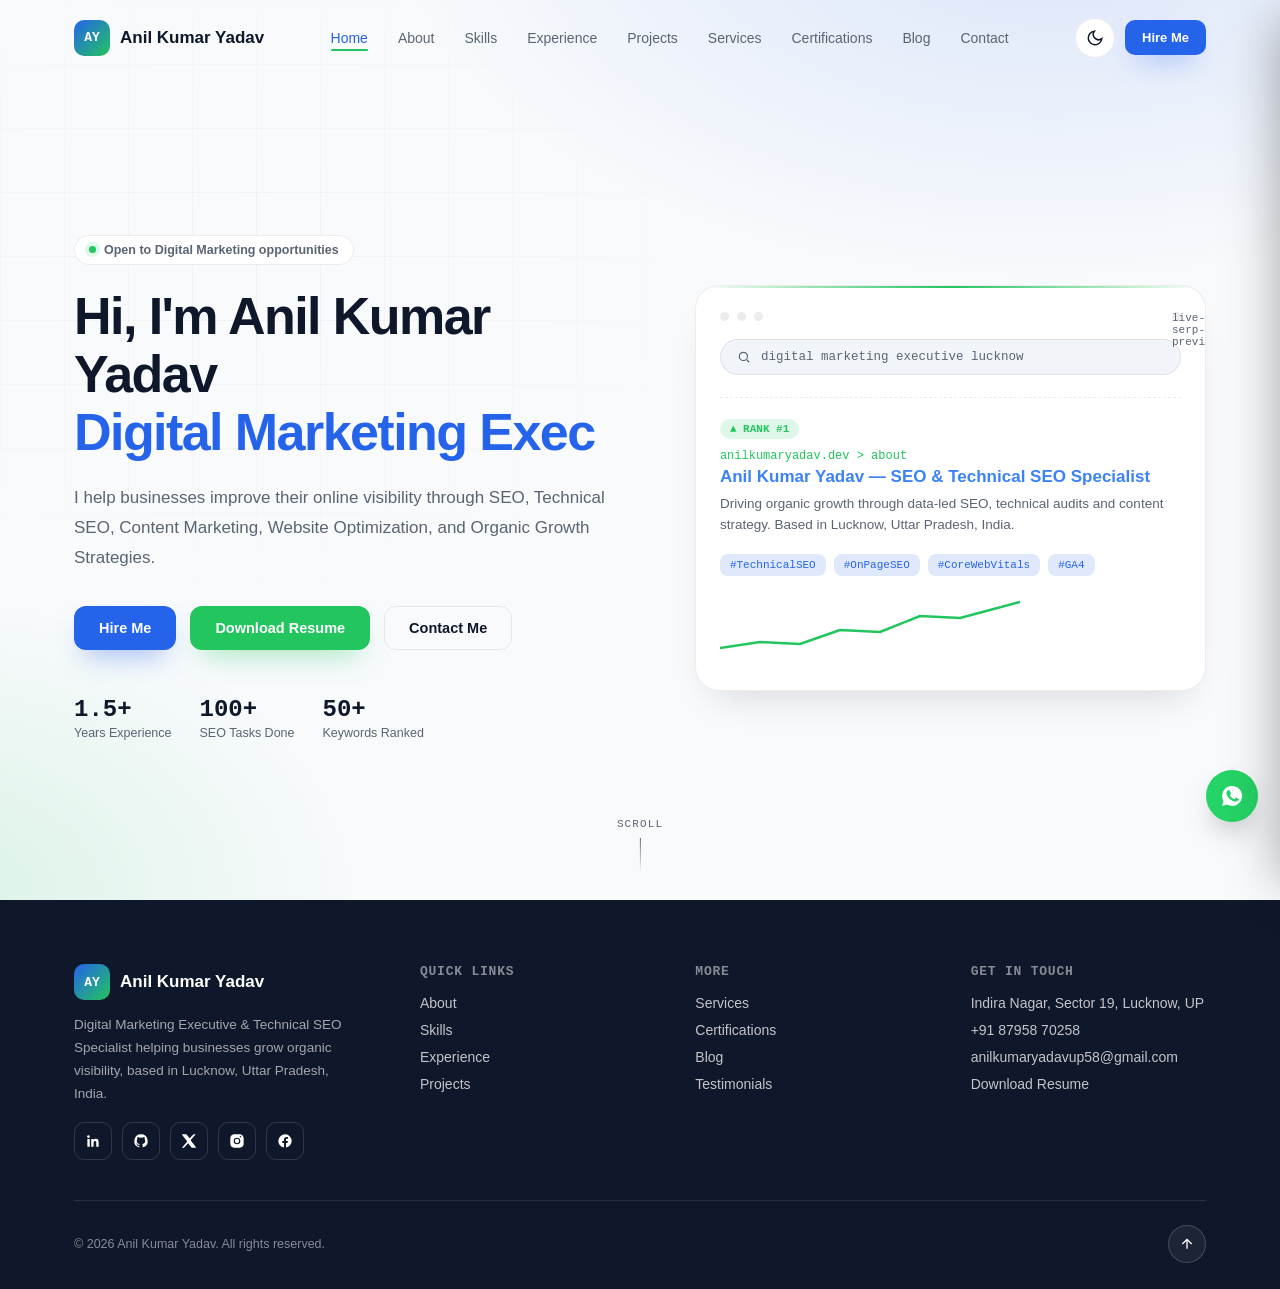
==== commit 67367ee6: "Add Google site verification meta tag Added Google site verification meta tag for SEO." ====
--- a/index.html
+++ b/index.html
@@ -9,6 +9,7 @@
 <meta name="author" content="Anil Kumar Yadav">
 <meta name="robots" content="index, follow">
 <link rel="canonical" href="https://anilkumaryadav.dev/index.html">
+  <meta name="google-site-verification" content="RKXAINLTU_o0CZLmDR8JRrWkhyoWCaPEAYXjtISK9rI" />
 
 <meta property="og:type" content="website">
 <meta property="og:title" content="Anil Kumar Yadav | Digital Marketing Executive & SEO Specialist">
